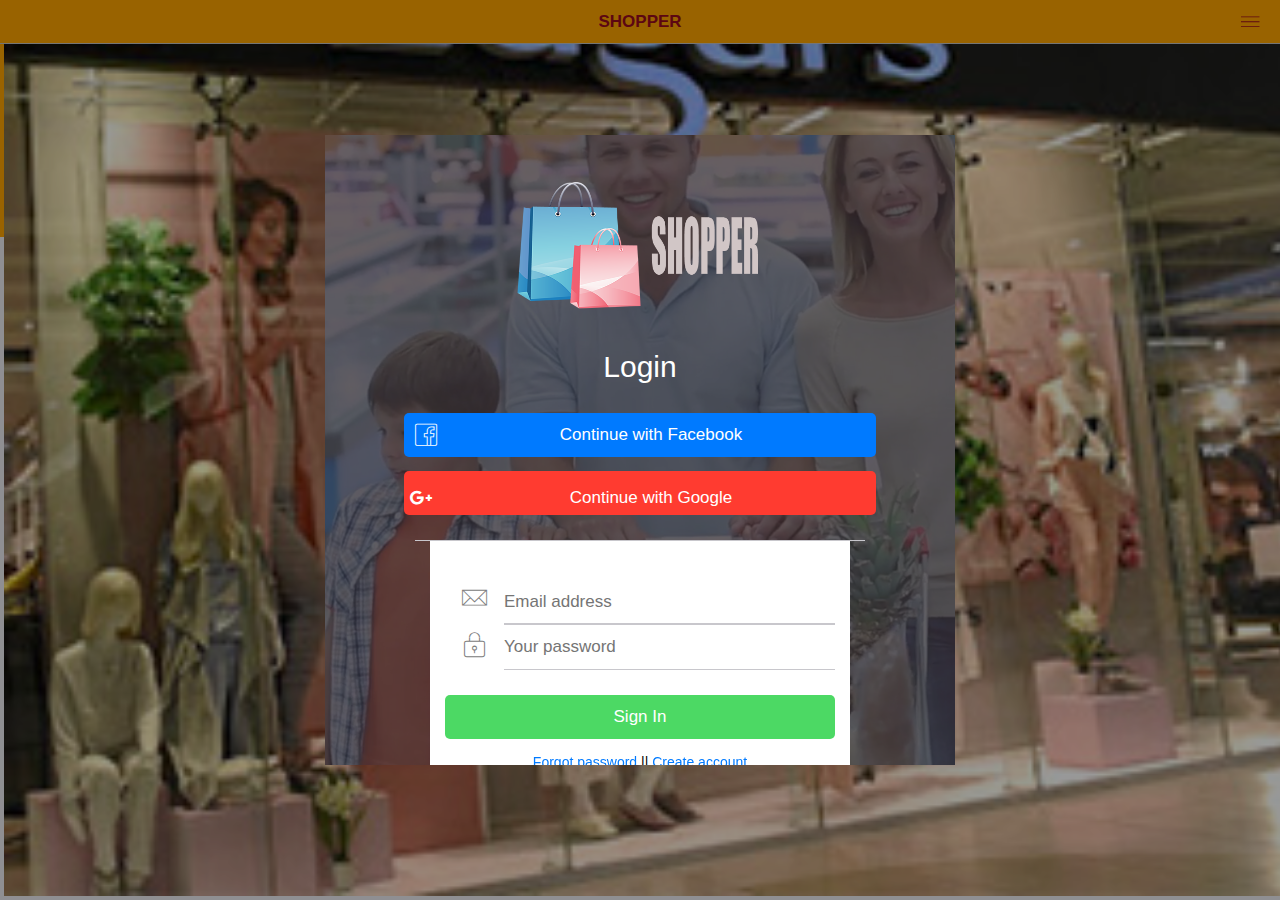
==== index.html @ 1e683e34 "Put the building project online" ====
<!DOCTYPE html>
<html>
<head>

    <meta charset="utf-8">
    <meta name="viewport"
          content="width=device-width, initial-scale=1, maximum-scale=1, minimum-scale=1, user-scalable=no, minimal-ui">
    <meta name="apple-mobile-web-app-capable" content="yes">
    <meta name="apple-mobile-web-app-status-bar-style" content="black">
    <meta name="format-detection" content="telephone=no">
    <meta name="msapplication-tap-highlight" content="no">
    <meta name="theme-color" content="#2196f3">

    <!-- Your app title -->
    <title>Shopper</title>

    <link rel="stylesheet" href="f7/css/framework7.ios.min.css">
    <!--    <link rel="stylesheet" href="lib/css/framework7.ios.colors.min.css">-->
    <link rel="stylesheet" href="css/ionicons.min.css">
    <link rel="stylesheet" href="f7/icons/css/framework7-icons.css">
    <link rel="stylesheet" href="css/font-awesome/css/font-awesome.min.css">
    <link rel="stylesheet" href="css/styles.css">
    <link rel="stylesheet" href="css/app.css">
</head>

<body>

<div id="app">
    <!-- Statusbar overlay -->
    <div class="statusbar"></div>

    <div class="panel panel-left panel-reveal r8em-menu-panel theme-white">

        <img src="img/menu/2.jpg" id="menu_image">
        <div class="list-block" style="margin: 0px;">
            <div class="list">
                <ul>
                    <li class="item-content list-panel-all panel-close item-link">
                        <div class="item-media"><i class="fa fa-home"></i></div>
                        <div class="item-inner">
                            <a href="/index" class="item-title" id="linkHome">Home</a>
                        </div>
                    </li>
                    <li class="item-content list-panel-all panel-close item-link">
                        <div class="item-media"><i class="fa fa-print"></i></div>
                        <a class="item-inner" href="/receipts">
                            <div class="item-title">Receipts</div>
                        </a>
                    </li>
                    <li class="item-content list-panel-all panel-close item-link">
                        <div class="item-media"><i class="fa fa-shopping-cart"></i></div>
                        <a class="item-inner" href="/specials">
                            <div class="item-title">Specials</div>
                        </a>
                    </li>

                    <li class="item-content list-panel-browse panel-close item-link">
                        <div class="item-media"><i class="fa fa-star"></i></div>
                        <div class="item-inner">
                            <a class="item-title" href="/promotions">
                                <div style="color: #000">Promotions</div>
                            </a>
                        </div>
                    </li>
                    <li class="item-divider"></li>
                    <li class="item-content list-panel-saved panel-close item-link">
                        <div class="item-media"><i class="fa fa-edit"></i></div>
                        <a class="item-inner" href="/reviews">
                            <div class="item-title" id="reviews">Reviews</div>
                        </a>
                    </li>

                    <li class="item-content list-panel-all panel-close item-link">
                        <div class="item-media"><i class="fa fa-share-alt"></i></div>
                        <a class="item-inner"
                           href="javascript:void(0)"
                           id="inviteOthers">
                            <div class="item-title">Invite Others</div>
                            <div class="comingsoon-flag">share</div>
                        </a>
                    </li>
                    <li class="item-content list-panel-favorites panel-close item-link">
                        <div class="item-media"><i class="fa fa-phone"></i></div>
                        <a class="item-inner" href="/contact">
                            <div class="item-title" id="contact">Contact</div>
                        </a>
                    </li>
                    <li class="item-content list-panel-favorites panel-close item-link">
                        <div class="item-media"><i class="fa fa-info-circle"></i></div>
                        <a class="item-inner" href="/about">
                            <div class="item-title">About</div>
                        </a>
                    </li>
                    <li class="item-divider"></li>
                    <li class="item-content list-panel-all panel-close item-link">
                        <div class="item-media"><i class="fa fa-cogs"></i></div>
                        <a class="item-inner" href="/settings">
                            <div class="item-title">Settings</div>
                        </a>
                    </li>
                    <li class="item-divider"></li>
                    <li class="item-content list-panel-all panel-close item-link">
                        <div class="item-media"><i class="fa fa-user-o"></i></div>
                        <a class="item-inner" href="/profile">
                            <div class="item-title">My Profile</div>
                        </a>
                    </li>

                    <li class="item-content list-panel-all panel-close item-link" id="btnMoreLogOff">
                        <div class="item-media"><i class="fa fa-lock"></i></div>
                        <div class="item-inner">
                            <div class="item-title">Log Off</div>
                        </div>
                    </li>
                </ul>
            </div>
        </div>
    </div>

    <!-- Your main view, should have "view-main" class -->
    <div class="view view-main">
        <!-- Initial Page, "data-name" contains page name -->
        <div data-name="index" class="page">

            <!-- Top Navbar -->
            <div class="navbar">
                <div class="navbar-inner r8em-navbar">

                    <div class="title">SHOPPER</div>
                    <div class="right">
                        <a href="#" class="link icon-only panel-open">
                            <i class="f7-icons">bars</i>
                        </a>
                    </div>
                </div>
            </div>

            <!-- Scrollable page content -->
            <div class="page-content" id="indexPage">
                <div class="row no-gutter">
                    <div class="col-100 tablet-100">
                        <div class="user_panel">
                            <h2>
                                Innocent Mazando
                            </h2>
                            <button class="button color-black wrap_content">MY SHOPPER</button>
                        </div>
                        <img src="img/placeholder.jpg" id="logo"/>
                    </div>
                    <img class="full-width-image" src="img/res300x250.jpg" id="ad_image">
                </div>
            </div>
        </div>


        <!-- login screen -->
        <div class="popup popup-login">
            <div class="content-block">
                <div data-page="login" class="page no-navbar no-toolbar no-swipeback">
                    <div class="page-content login-screen-content login_background">
                        <div class="blur-landing"></div>
                        <img src="img/login-logo.png" class="center-img" alt="">

                        <div class="login-screen-title">Login</div>


                        <div class="list-block">
                            <p>
                                <a href="#" id="btnFbSignin" class="button button-fill-ios button-raised button-big">
                                    <i
                                            class="f7-icons pull-left vert-middle">social_facebook</i>Continue with
                                    Facebook
                                </a>
                            </p>
                            <p>
                                <a href="#" id="btnGpSignin"
                                   class="button button-fill color-red button-raised button-big">
                                    <i
                                            class="f7-icons pull-left vert-middle">social_googleplus</i>Continue with
                                    Google
                                </a>
                            </p>
                        </div>


                        <div class="block inset">
                            <div class="block inset">
                                <div class="block-strong">
                                    <div class="list">
                                        <ul>
                                            <li class="item-content item-input">
                                                <div class="item-media">
                                                    <i class="icon f7-icons">email</i>
                                                </div>
                                                <div class="item-inner item-colors">
                                                    <div class="item-input-wrap">
                                                        <input type="email" id="user_email" placeholder="Email address">
                                                        <span class="input-clear-button"></span>
                                                    </div>
                                                </div>
                                            </li>
                                            <li class="item-content item-input">
                                                <div class="item-media">
                                                    <i class="icon f7-icons">lock</i>
                                                </div>
                                                <div class="item-inner item-colors">
                                                    <div class="item-input-wrap">
                                                        <input type="password" id="user_password"
                                                               placeholder="Your password">
                                                        <span class="input-clear-button"></span>
                                                    </div>
                                                </div>
                                            </li>
                                        </ul>
                                    </div>
                                    <button class="button button-fill-ios color-green button-big-ios" id="btnSignIn">
                                        Sign
                                        In
                                    </button>
                                    <div class="list-block-label">
                                        <p style="color: #000; text-align: center;">
                                            <a href="#" class="link popup-open" data-popup=".popup-forgot-password">Forgot
                                                password</a> ||
                                            <a href="#" class="link popup-open" data-popup=".popup-signup">Create
                                                account</a>

                                        </p>
                                    </div>
                                </div>
                            </div>

                        </div>
                    </div>
                </div>
            </div>
        </div>

        <!-- signup screen -->
        <div class="popup popup-signup">
            <div class="content-block">
                <div data-page="login" class="page no-navbar no-toolbar no-swipeback">
                    <div class="page-content login-screen-content login_background">
                        <div class="blur-landing"></div>
                        <img src="img/login-logo.png" class="center-img" alt="">
                        <div class="login-screen-title">Sign Up</div>


                        <div class="block inset">
                            <div class="block inset">
                                <div class="block-strong">
                                    <div class="list">
                                        <ul>
                                            <li class="item-content item-input">
                                                <div class="item-media">
                                                    <i class="icon f7-icons">person</i>
                                                </div>
                                                <div class="item-inner item-colors">
                                                    <div class="item-input-wrap">
                                                        <input type="text" id="first_name" placeholder="First name">
                                                        <span class="input-clear-button"></span>
                                                    </div>
                                                </div>
                                            </li>
                                            <li class="item-content item-input">
                                                <div class="item-media">
                                                    <i class="icon f7-icons">person</i>
                                                </div>
                                                <div class="item-inner item-colors">
                                                    <div class="item-input-wrap">
                                                        <input type="text" id="last_name" placeholder="Last name">
                                                        <span class="input-clear-button"></span>
                                                    </div>
                                                </div>
                                            </li>
                                            <li class="item-content item-input">
                                                <div class="item-media">
                                                    <i class="icon f7-icons">email</i>
                                                </div>
                                                <div class="item-inner item-colors">
                                                    <div class="item-input-wrap">
                                                        <input type="email" id="email" placeholder="Email address">
                                                        <span class="input-clear-button"></span>
                                                    </div>
                                                </div>
                                            </li>
                                            <li class="item-content item-input">
                                                <div class="item-media">
                                                    <i class="icon f7-icons">phone</i>
                                                </div>
                                                <div class="item-inner item-colors">
                                                    <div class="item-input-wrap">
                                                        <input type="text" id="phone" placeholder="Phone number">
                                                        <span class="input-clear-button"></span>
                                                    </div>
                                                </div>
                                            </li>
                                            <li class="item-content item-input">
                                                <div class="item-media">
                                                    <i class="icon f7-icons">calendar</i>
                                                </div>
                                                <div class="item-inner item-colors">
                                                    <div class="item-input-wrap">
                                                        <input type="number" id="age" placeholder="Age in years">
                                                        <span class="input-clear-button"></span>
                                                    </div>
                                                </div>
                                            </li>
                                            <li class="item-divider"></li>
                                            <li class="item-content item-input">
                                                <div class="item-media">
                                                    <i class="icon f7-icons">lock</i>
                                                </div>
                                                <div class="item-inner item-colors">
                                                    <div class="item-input-wrap">
                                                        <input type="password" id="password"
                                                               placeholder="Your password">
                                                        <span class="input-clear-button"></span>
                                                    </div>
                                                </div>
                                            <li class="item-content item-input">
                                                <div class="item-media">
                                                    <i class="icon f7-icons">lock</i>
                                                </div>
                                                <div class="item-inner item-colors">
                                                    <div class="item-input-wrap">
                                                        <input type="password" id="confirm_password"
                                                               placeholder="Confirm password">
                                                        <span class="input-clear-button"></span>
                                                    </div>
                                                </div>
                                            </li>
                                        </ul>
                                    </div>
                                    <button class="button button-fill-ios color-green button-big-ios" id="btnSignUp">
                                        Sign
                                        Up
                                    </button>
                                    <div class="list-block-label">
                                        <p style="color: #fff; text-align: center;">
                                            <a href="#" class="link popup-close" data-popup=".popup-signup">Cancel</a>
                                            <br/>
                                        </p>
                                    </div>
                                </div>
                            </div>

                        </div>

                        <br/>
                        <br/>
                        <br/>
                        <br/>
                    </div>
                </div>
            </div>
        </div>


        <!-- forgot password screen -->
        <div class="popup popup-forgot-password">
            <div class="content-block">
                <div data-page="login" class="page no-navbar no-toolbar no-swipeback">
                    <div class="page-content login-screen-content login_background">
                        <div class="blur-landing"></div>
                        <img src="img/login-logo.png" class="center-img" alt="">

                        <div class="login-screen-title">Forgot Password</div>

                        <div class="block inset">
                            <div class="block inset">
                                <div class="block-strong">
                                    <div class="list">
                                        <ul>
                                            <li class="item-content item-input">
                                                <div class="item-media">
                                                    <i class="icon f7-icons">email</i>
                                                </div>
                                                <div class="item-inner item-colors">
                                                    <div class="item-input-wrap">
                                                        <input type="email" id="forgot_email"
                                                               placeholder="Email address">
                                                        <span class="input-clear-button"></span>
                                                    </div>
                                                </div>
                                            </li>
                                            <li class="item-content item-input">
                                                <div class="item-media">
                                                    <i class="icon f7-icons">phone</i>
                                                </div>
                                                <div class="item-inner item-colors">
                                                    <div class="item-input-wrap">
                                                        <input type="text" id="forgot_phone"
                                                               placeholder="Your cell number">
                                                        <span class="input-clear-button"></span>
                                                    </div>
                                                </div>
                                            </li>
                                        </ul>
                                    </div>
                                    <button class="button button-fill-ios color-green button-big-ios"
                                            id="btnResetPassword">
                                        Reset Password
                                    </button>
                                    <div class="list-block-label">
                                        <p style="color: #fff; text-align: center;">
                                            <a href="#" data-popup=".popup-forgot-password"
                                               class="link popup-close">Cancel</a>
                                    </div>
                                </div>
                            </div>

                        </div>
                    </div>
                </div>
            </div>
        </div>


        <!-- report screen -->
        <div class="popup popup-report">
            <div class="content-block">
                <div data-page="login" class="page no-navbar no-toolbar no-swipeback">
                    <div class="page-content login-screen-content">
                        <div class="blur-landing"></div>
                        <img src="img/login-logo.png" class="center-img" alt="">

                        <div class="login-screen-title" id="reportTitle">Report</div>

                        <div class="block-strong inset">
                            <div class="list no-hairlines-md">
                                <ul>
                                    <li class="item-content item-input">
                                        <div class="item-media">
                                            <i class="icon f7-icons">
                                                chats
                                            </i>
                                        </div>
                                        <div class="item-inner">
                                            <div class="item-title item-floating-label">Review</div>
                                            <div class="item-input-wrap">
                                            <textarea class="resizable"
                                                      placeholder="Your review"
                                                      id="myReview"></textarea>
                                                <span class="input-clear-button"></span>
                                            </div>
                                        </div>
                                    </li>
                                </ul>
                            </div>
                        </div>
                        <div class="row">
                            <div class="col-25"></div>
                            <div class="col-50">
                                <button class="button button-fill button-big display-block color-green"
                                        id="sendReview">
                                    SEND REVIEW
                                </button>
                                <br/>
                                <button class="button button-fill display-block color-red popup-close"
                                        data-popup=".popup-report">
                                    CANCEL
                                </button>
                            </div>

                            <div class="col-25"></div>
                        </div>

                    </div>
                </div>
            </div>
        </div>

        <!-- top up  screen -->
        <div class="popup popup-activation">
            <div class="content-block">
                <div data-page="login" class="page no-navbar no-toolbar no-swipeback">
                    <div class="page-content login-screen-content login_background">
                        <div class="blur-landing"></div>
                        <img src="img/logo-login.png" class="center-img" alt="">

                        <div class="login-screen-title">Activate Account</div>


                        <div class="block inset" id="activationStaff">


                        </div>
                    </div>
                </div>
            </div>
        </div>
        <!-- top up  screen -->
        <div class="popup popup-social-activation">
            <div class="content-block">
                <div data-page="login" class="page no-navbar no-toolbar no-swipeback">
                    <div class="page-content login-screen-content login_background">
                        <div class="blur-landing"></div>
                        <img src="img/logo-login.png" class="center-img" alt="">

                        <div class="login-screen-title">Activate Account</div>


                        <div class="block inset" id="socialStaff">


                        </div>
                    </div>
                </div>
            </div>
        </div>
    </div>


    <script type="text/javascript" src="js/config.js"></script>
    <script type="text/javascript" src="cordova.js"></script>
    <script type="text/javascript" src="lib/lodash.js"></script>
    <script type="text/javascript" src="f7/js/framework7.min.js"></script>
    <script type="text/javascript" src="lib/jquery/jQuery-2.1.3.min.js"></script>
    <script type="text/javascript" src="lib/cookies/js.cookie.js"></script>
    <script type="text/javascript" src="js/fn.js"></script>
    <script type="text/javascript" src="js/index.js"></script>
    <script data-main="app" src="lib/require.js"></script>
</body>
</html>
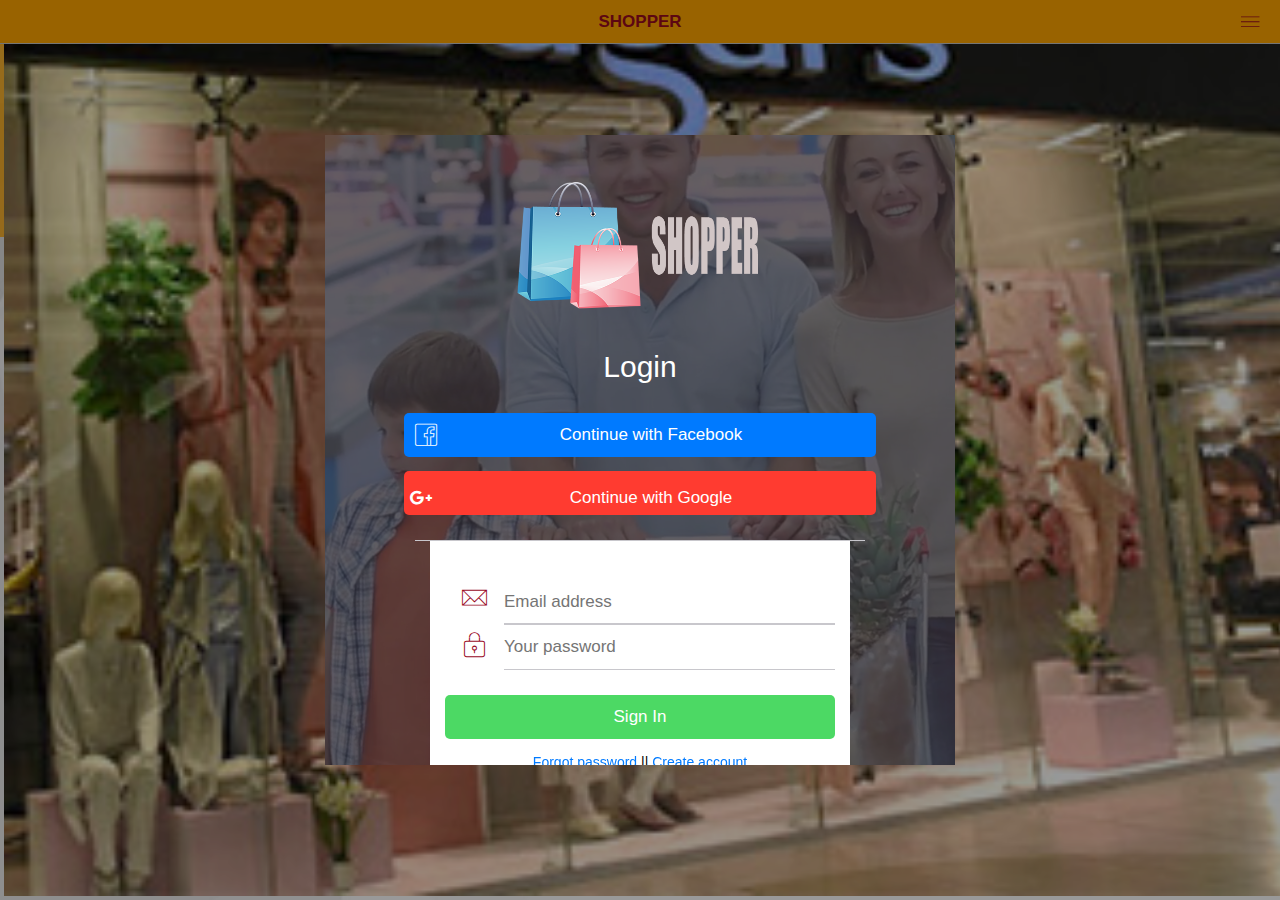
==== commit 81a9cfa9: "removed excess pics" ====
--- a/index.html
+++ b/index.html
@@ -511,6 +511,19 @@
     </div>
 
 
+    <script src="https://www.gstatic.com/firebasejs/5.3.1/firebase.js"></script>
+    <script>
+        // Initialize Firebase
+        var config = {
+            apiKey: "AIzaSyDlOqQ-bZWXXx-LisS6S3d7hvgEpSUgsAI",
+            authDomain: "recepticon-2ebcb.firebaseapp.com",
+            databaseURL: "https://recepticon-2ebcb.firebaseio.com",
+            projectId: "recepticon-2ebcb",
+            storageBucket: "recepticon-2ebcb.appspot.com",
+            messagingSenderId: "924226433012"
+        };
+        firebase.initializeApp(config);
+    </script>
     <script type="text/javascript" src="js/config.js"></script>
     <script type="text/javascript" src="cordova.js"></script>
     <script type="text/javascript" src="lib/lodash.js"></script>
--- a/css/app.css
+++ b/css/app.css
@@ -28,7 +28,7 @@
     color: #9A0A1F;
 }
 .user_panel{
-    background: #FFA500;
+    background: rgba(255, 165, 0, 0.8);
     margin: 0 auto;
     margin-top: -20px;
     padding: 20px;
@@ -63,4 +63,21 @@
     bottom: 0px;
     padding: 4px;
     width: 100%;
+}
+#indexPage{
+    background-image: url("../img/index_bg.jpg");
+    background-size: cover;
+}
+.card .item-media i{
+    color: #9A0A1F;
+    font-size: 25px;
+}
+.ios .item-media .icon{
+    color: #9A0A1F;
+}
+.bg-color-theme{
+    background: #9A0A1F;
+}
+.answer{
+    padding-top: 4px;
 }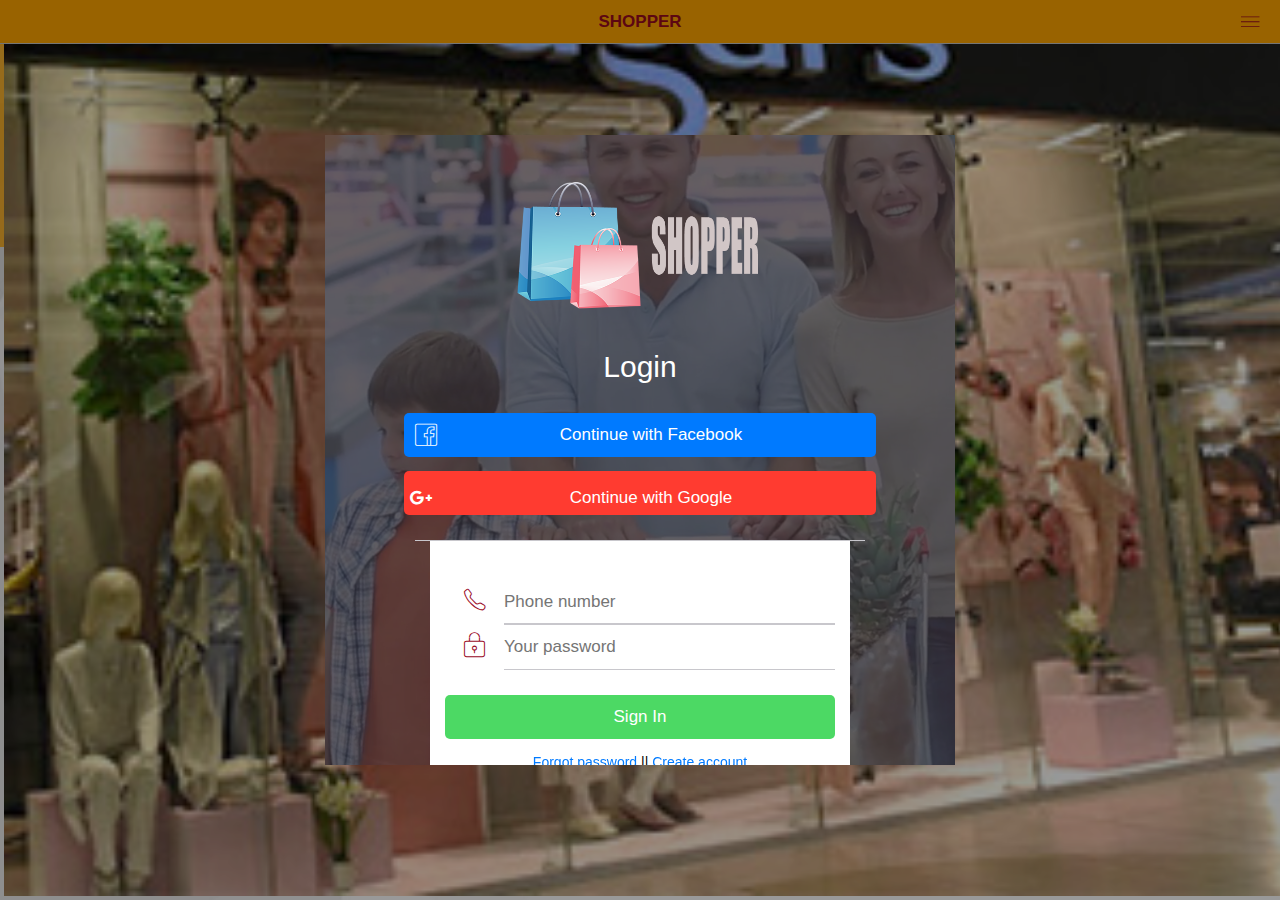
==== commit f9046ecd: "finished authentication" ====
--- a/index.html
+++ b/index.html
@@ -140,10 +140,10 @@
                 <div class="row no-gutter">
                     <div class="col-100 tablet-100">
                         <div class="user_panel">
-                            <h2>
-                                Innocent Mazando
-                            </h2>
-                            <button class="button color-black wrap_content">MY SHOPPER</button>
+                            <h1 id="username">
+                                user name
+                            </h1>
+                            <button class="button color-black wrap_content" id="shopperType">MY SHOPPER</button>
                         </div>
                         <img src="img/placeholder.jpg" id="logo"/>
                     </div>
@@ -190,11 +190,11 @@
                                         <ul>
                                             <li class="item-content item-input">
                                                 <div class="item-media">
-                                                    <i class="icon f7-icons">email</i>
-                                                </div>
-                                                <div class="item-inner item-colors">
-                                                    <div class="item-input-wrap">
-                                                        <input type="email" id="user_email" placeholder="Email address">
+                                                    <i class="icon f7-icons">phone</i>
+                                                </div>
+                                                <div class="item-inner item-colors">
+                                                    <div class="item-input-wrap">
+                                                        <input type="number" id="user_phone" placeholder="Phone number">
                                                         <span class="input-clear-button"></span>
                                                     </div>
                                                 </div>
@@ -476,7 +476,7 @@
                 <div data-page="login" class="page no-navbar no-toolbar no-swipeback">
                     <div class="page-content login-screen-content login_background">
                         <div class="blur-landing"></div>
-                        <img src="img/logo-login.png" class="center-img" alt="">
+                        <img src="img/login-logo.png" class="center-img" alt="">
 
                         <div class="login-screen-title">Activate Account</div>
 
--- a/css/app.css
+++ b/css/app.css
@@ -34,7 +34,7 @@
     padding: 20px;
 
 }
-.user_panel h2 {
+.user_panel h1 {
     color: #ffffff;
     text-align: center;
     text-transform: uppercase;
